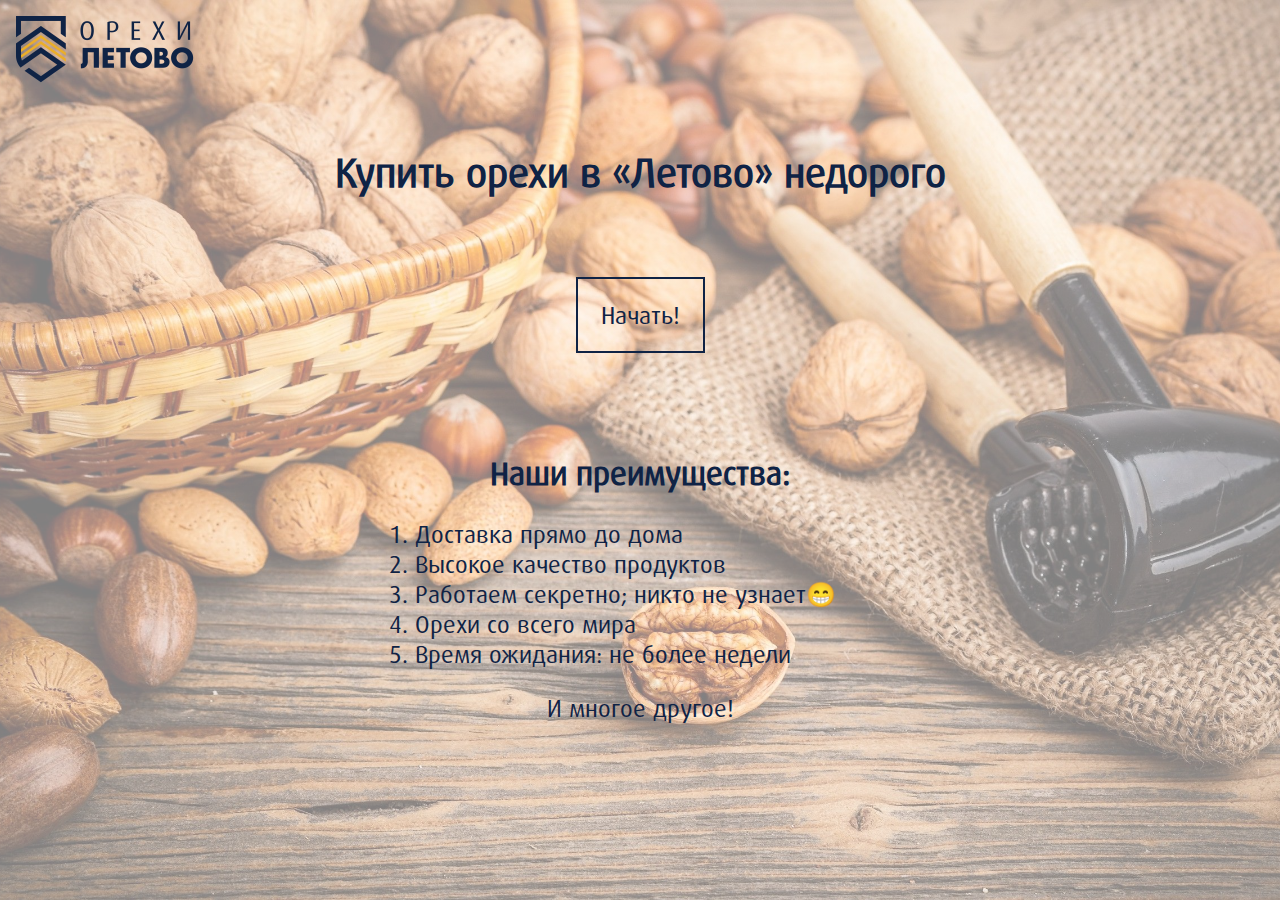
==== index.html @ f04323b2 "Add files via upload" ====
<!DOCTYPE html>
<html>
    <head>
        <meta charset="UTF-8">
        <title>Купить орехи в «‎Летово»</title>
        <link rel="apple-touch-icon" sizes="180x180" href="apple-touch-icon.png">
        <link rel="icon" type="image/png" sizes="32x32" href="favicon-32x32.png">
        <link rel="icon" type="image/png" sizes="16x16" href="favicon-16x16.png">
        <link rel="manifest" href="site.webmanifest">
        <style>
            @font-face {
                font-family: DaxPro;
                src: url(DaxPro.otf);
            }
            @font-face {
                font-family: "DaxPro-Light";
                src: url(DaxPro-Light.otf)
            }
            * {
                font-family: DaxPro;
                color: #0f2345;
            }
            img.logo {
                position: fixed;
                top: 1em;
                left: 1em;
            }
            .title {
                text-align: center;
                font-size: 250%;

                padding-top: 3em;
            }
            .button {
                border: 2px solid #0f2345;
                transition: all .3s ease;
                padding: 21px 23px;
                cursor: pointer;
                font-size: 150%;
            }
            .button:hover {
                background-color: #0f2345;
                color: #fff;
            }
            body {
                background: linear-gradient(rgba(255, 255, 255, 0.5), rgba(255, 255, 255, 0.5)), url(bg.jpg);
                background-position: center center;
                background-repeat: no-repeat;
                background-attachment: fixed;
                background-size: cover;
                background-color: #ffd391;
            }
        </style>
    </head>
    <body>
        <img src="logo.png" width="178" height="67" class="logo">
        <h1 class="title">Купить орехи в «‎Летово» недорого</h1>
        <h1 style="font-size: 250%"><br></h1>
        <center><span class="button">Начать!</span></center>
        <h2 class="title" style="font-size: 200%">Наши преимущества:</h2>
        <ol style="width: 450px; font-family: DaxPro-Light; font-size: 150%; padding-left: calc(50vw - 225px - 8px);">
            <li>Доставка прямо до дома</li>
            <li>Высокое качество продуктов</li>
            <li>Работаем секретно; никто не узнает😁</li>
            <li>Орехи со всего мира</li>
            <li>Время ожидания: не более недели</li>
        </ol>
        <center style="font-size: 150%">И многое другое!</center>

        <!-- ФОН САЙТА ВЗЯТ С https://wallpaperaccess.com/nuts -->
        <!-- FAVICON: https://findicons.com/icon/557653/nut -->

        <script>
            document.getElementsByClassName("button")[0].addEventListener("click", () => window.open("https://youtu.be/-AXetJvTfU0", "_blank"));
            if(/Android|webOS|iPhone|iPad|iPod|BlackBerry|IEMobile|Opera Mini/i.test(navigator.userAgent)){
                document.body.style.fontSize = "200%";
                document.getElementsByClassName("logo")[0].width = 356;
                document.getElementsByClassName("logo")[0].height = 134;
            }
        </script>
    </body>
</html>
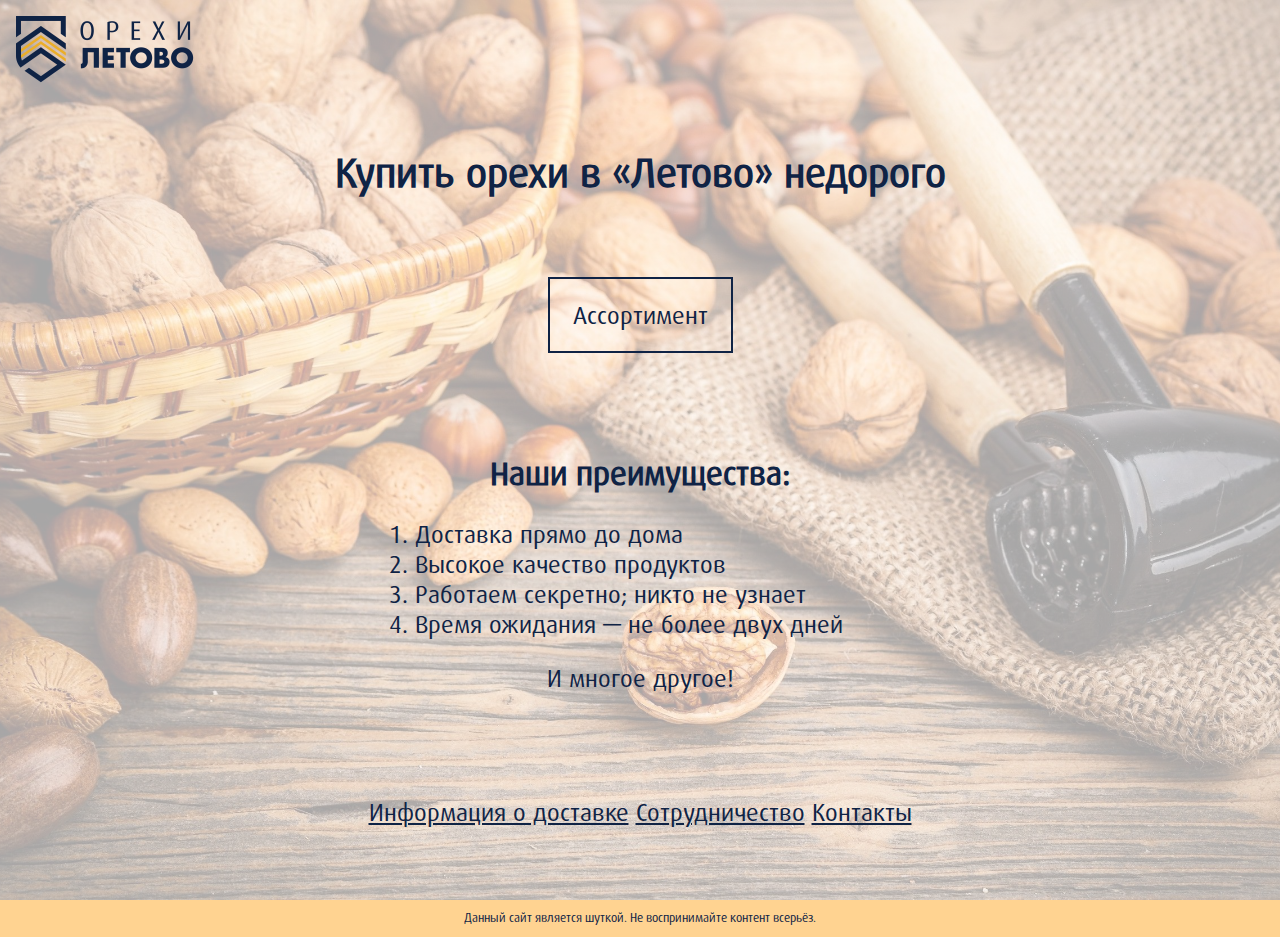
==== commit 0fad120b: "Site v2" ====
--- a/index.html
+++ b/index.html
@@ -1,82 +1,37 @@
 <!DOCTYPE html>
 <html>
-    <head>
+    <head id="main">
         <meta charset="UTF-8">
         <title>Купить орехи в «‎Летово»</title>
         <link rel="apple-touch-icon" sizes="180x180" href="apple-touch-icon.png">
         <link rel="icon" type="image/png" sizes="32x32" href="favicon-32x32.png">
         <link rel="icon" type="image/png" sizes="16x16" href="favicon-16x16.png">
         <link rel="manifest" href="site.webmanifest">
-        <style>
-            @font-face {
-                font-family: DaxPro;
-                src: url(DaxPro.otf);
-            }
-            @font-face {
-                font-family: "DaxPro-Light";
-                src: url(DaxPro-Light.otf)
-            }
-            * {
-                font-family: DaxPro;
-                color: #0f2345;
-            }
-            img.logo {
-                position: fixed;
-                top: 1em;
-                left: 1em;
-            }
-            .title {
-                text-align: center;
-                font-size: 250%;
-
-                padding-top: 3em;
-            }
-            .button {
-                border: 2px solid #0f2345;
-                transition: all .3s ease;
-                padding: 21px 23px;
-                cursor: pointer;
-                font-size: 150%;
-            }
-            .button:hover {
-                background-color: #0f2345;
-                color: #fff;
-            }
-            body {
-                background: linear-gradient(rgba(255, 255, 255, 0.5), rgba(255, 255, 255, 0.5)), url(bg.jpg);
-                background-position: center center;
-                background-repeat: no-repeat;
-                background-attachment: fixed;
-                background-size: cover;
-                background-color: #ffd391;
-            }
-        </style>
+        <link rel='shortcut icon' type='image/x-icon' href='favicon.ico'>
+        <link rel="stylesheet" href="style.css">
     </head>
     <body>
         <img src="logo.png" width="178" height="67" class="logo">
         <h1 class="title">Купить орехи в «‎Летово» недорого</h1>
         <h1 style="font-size: 250%"><br></h1>
-        <center><span class="button">Начать!</span></center>
+        <center><span class="button">Ассортимент</span></center>
         <h2 class="title" style="font-size: 200%">Наши преимущества:</h2>
-        <ol style="width: 450px; font-family: DaxPro-Light; font-size: 150%; padding-left: calc(50vw - 225px - 8px);">
+        <ol style="width: 450px; font-family: DaxPro-Light; padding-left: calc(50vw - 225px - 8px);" class="size">
             <li>Доставка прямо до дома</li>
             <li>Высокое качество продуктов</li>
-            <li>Работаем секретно; никто не узнает😁</li>
-            <li>Орехи со всего мира</li>
-            <li>Время ожидания: не более недели</li>
+            <li>Работаем секретно; никто не узнает</li>
+            <li>Время ожидания — не более двух дней</li>
         </ol>
-        <center style="font-size: 150%">И многое другое!</center>
-
+        <center class="size">И многое другое!</center>
+        <h1 style="font-size: 250%"><br></h1>
+        <center class="size"><a target="_blank" href="https://youtu.be/G8bD3jcbR4U">Информация о доставке</a> <a target="_blank" href="https://youtu.be/5DlROhT8NgU">Сотрудничество</a> <a target="_blank" href="https://youtu.be/3HrSVXP99kQ">Контакты</a></center>
+        <h1 style="font-size: 200%"><br></h1>
+        <center><p style="font-size: 75%">Данный сайт является шуткой. Не воспринимайте контент всерьёз.</p></center>
         <!-- ФОН САЙТА ВЗЯТ С https://wallpaperaccess.com/nuts -->
-        <!-- FAVICON: https://findicons.com/icon/557653/nut -->
 
         <script>
-            document.getElementsByClassName("button")[0].addEventListener("click", () => window.open("https://youtu.be/-AXetJvTfU0", "_blank"));
-            if(/Android|webOS|iPhone|iPad|iPod|BlackBerry|IEMobile|Opera Mini/i.test(navigator.userAgent)){
-                document.body.style.fontSize = "200%";
-                document.getElementsByClassName("logo")[0].width = 356;
-                document.getElementsByClassName("logo")[0].height = 134;
-            }
+            document.getElementsByClassName("button")[0].addEventListener("click", () => window.location.href = "nuts.html");
         </script>
+        <script src="script.js"></script>
     </body>
 </html>--- a/style.css
+++ b/style.css
@@ -0,0 +1,65 @@
+@font-face {
+    font-family: DaxPro;
+    src: url(DaxPro.otf);
+}
+@font-face {
+    font-family: "DaxPro-Light";
+    src: url(DaxPro-Light.otf)
+}
+* {
+    font-family: DaxPro;
+    color: #0f2345;
+}
+img.logo {
+    position: absolute;
+    top: 1em;
+    left: 1em;
+}
+.title {
+    text-align: center;
+    font-size: 250%;
+
+    padding-top: 3em;
+}
+.no-padding {
+    padding-top: 0;
+}
+.button {
+    border: 2px solid #0f2345;
+    transition: all .3s ease;
+    padding: 21px 23px;
+    cursor: pointer;
+    font-size: 150%;
+}
+.button:hover {
+    background-color: #0f2345;
+    color: #fff;
+}
+.hover-effect--always, .hover-effect--special {
+    background-color: #0f2345;
+    color: #fff;
+}
+.hover-effect--special:hover {
+    background-color: #ecaf2a;
+    border: 2px solid #ecaf2a;
+}
+.size {
+    font-size: 150%;
+}
+.w {
+    width: 7.5em;
+}
+input {
+    border: 1px solid #d9d9d9;
+    padding: .5em;
+    font-size: 125%;
+    font-family: DaxPro-Light;
+}
+body {
+    background: linear-gradient(rgba(255, 255, 255, 0.65), rgba(255, 255, 255, 0.65)), url(bg.jpg);
+    background-position: center center;
+    background-repeat: no-repeat;
+    background-attachment: fixed;
+    background-size: cover;
+    background-color: #ffd391;
+}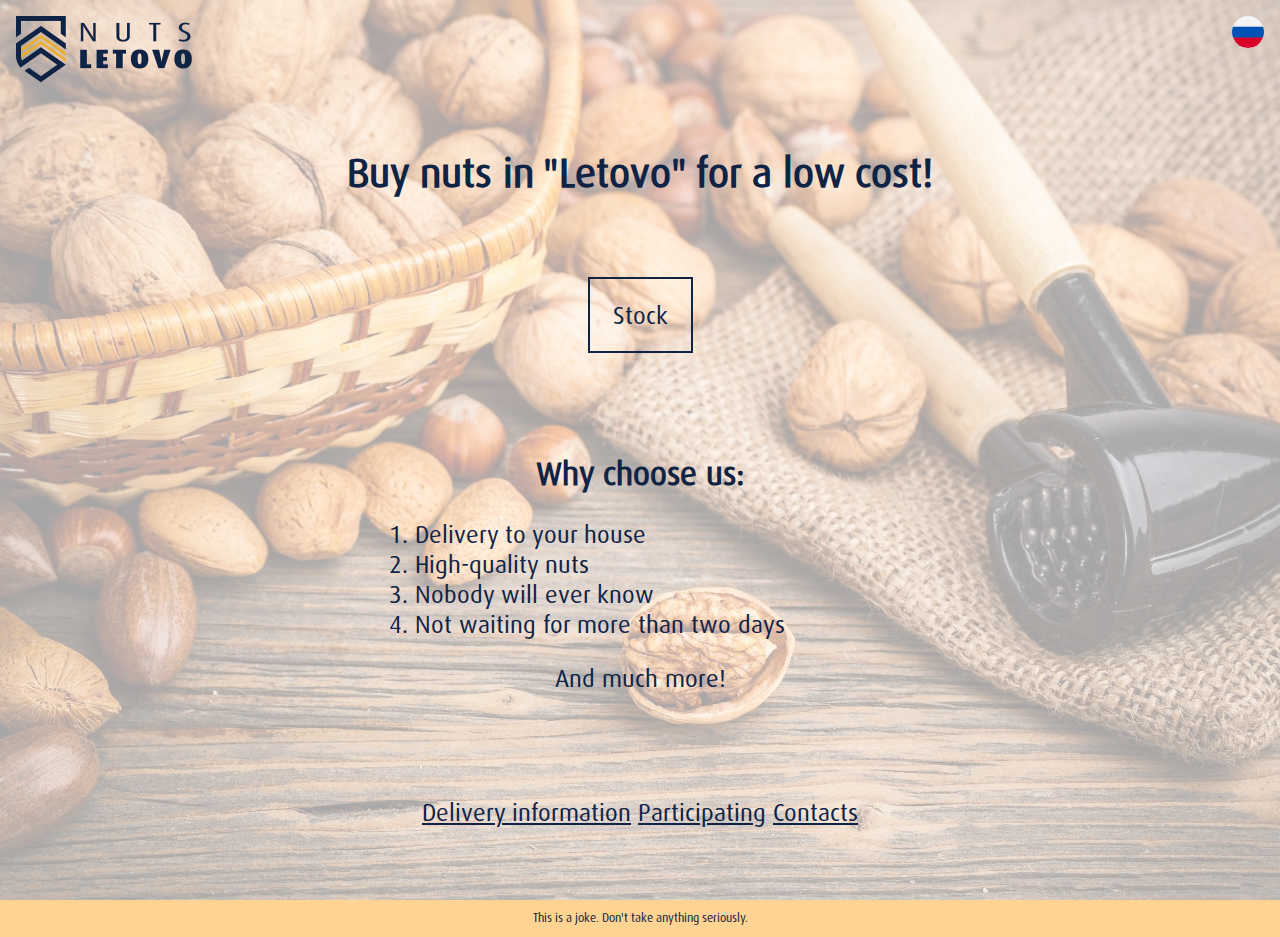
==== commit a21e28c9: "Site v6" ====
--- a/index.html
+++ b/index.html
@@ -24,11 +24,12 @@
         </ol>
         <center class="size">И многое другое!</center>
         <h1 style="font-size: 250%"><br></h1>
-        <center class="size"><a target="_blank" href="https://youtu.be/G8bD3jcbR4U">Информация о доставке</a> <a target="_blank" href="https://youtu.be/5DlROhT8NgU">Сотрудничество</a> <a target="_blank" href="https://youtu.be/3HrSVXP99kQ">Контакты</a></center>
+        <center class="size"><a target="_blank" href="https://youtu.be/z4JJ270xx98">Информация о доставке</a> <a target="_blank" href="https://youtu.be/z4JJ270xx98">Сотрудничество</a> <a target="_blank" href="https://youtu.be/z4JJ270xx98">Контакты</a></center>
         <h1 style="font-size: 200%"><br></h1>
-        <center><p style="font-size: 75%">Данный сайт является шуткой. Не воспринимайте контент всерьёз.</p></center>
+        <center><p style="font-size: 75%" id="pb">Данный сайт является шуткой. Не воспринимайте контент всерьёз.</p></center>
+        <img src="en-flag.svg" width="32" class="flag">
+        
         <!-- ФОН САЙТА ВЗЯТ С https://wallpaperaccess.com/nuts -->
-
         <script>
             document.getElementsByClassName("button")[0].addEventListener("click", () => window.location.href = "nuts.html");
         </script>
--- a/style.css
+++ b/style.css
@@ -14,6 +14,12 @@
     position: absolute;
     top: 1em;
     left: 1em;
+}
+img.flag {
+    position: absolute;
+    top: 1em;
+    right: 1em;
+    cursor: pointer;
 }
 .title {
     text-align: center;
